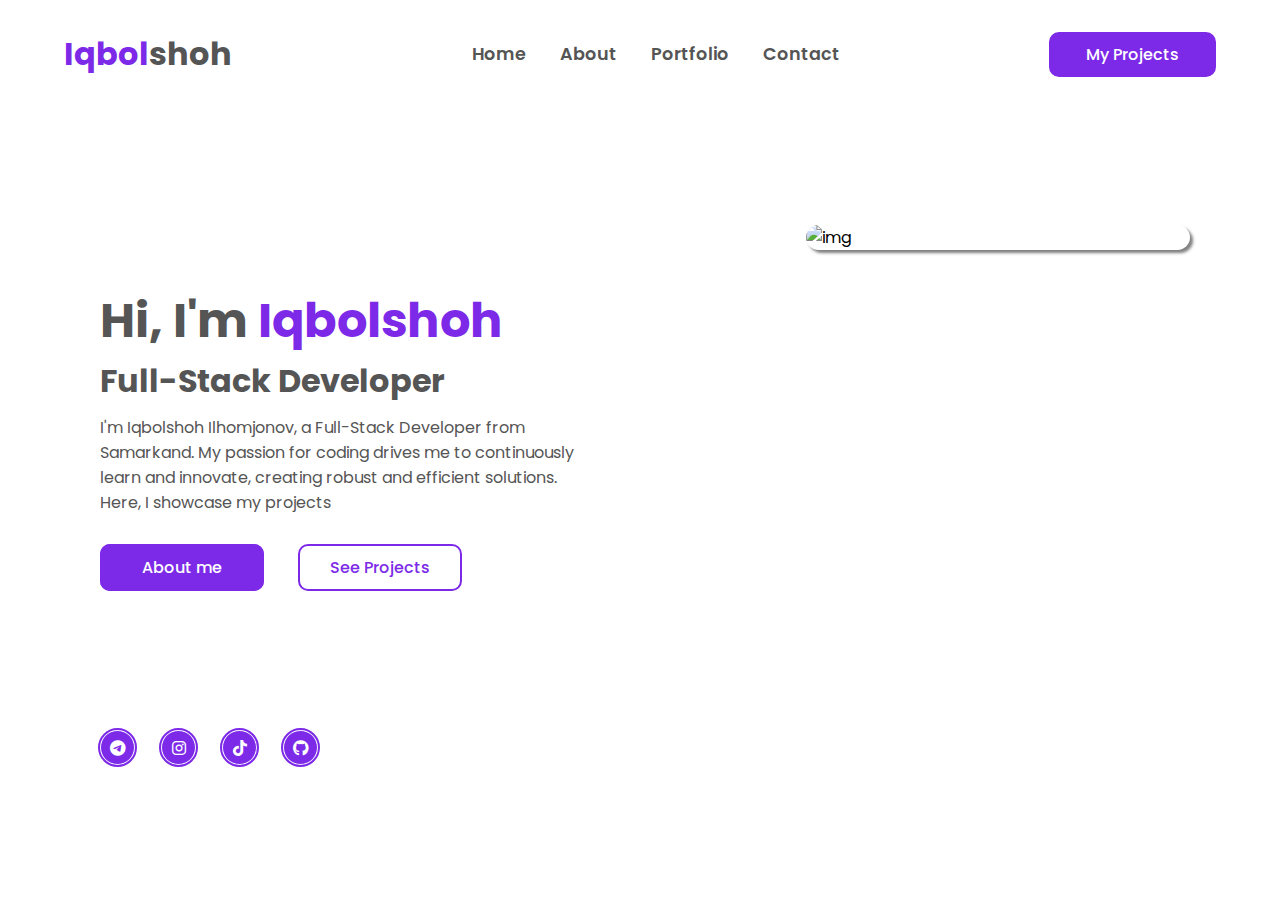
==== about.html @ 46faf86e "commit" ====
<!DOCTYPE html>
<html lang="en">

<head>
    <meta charset="UTF-8">
    <meta name="viewport" content="width=device-width, initial-scale=1.0">
    <link rel="stylesheet" href="https://cdnjs.cloudflare.com/ajax/libs/font-awesome/6.2.0/css/all.min.css">
    <title>Iqbolshoh Ilhomjonov</title>
    <link rel="stylesheet" href="./src/css/header.css">
    <link rel="stylesheet" href="./src/css/style.css">
    <link rel="icon" href="./favicon.ico">
</head>

<body>
    <header class="header-container">
        <h2 class="logo-text" onclick="window.location.href='./'"><span class="logo-highlight">Iqbol</span>shoh</h2>
        <nav class="nav-links">
            <a href="./">Home</a>
            <a href="about.html">About</a>
            <a href="portfolio.html">Portfolio</a>
            <a href="contact.html">Contact</a>
        </nav>
        <a href="portfolio.html" class="button-projects">My Projects</a>
    </header>

    <img src="./images/iqbolshoh2.jpg" alt="img" class="image">

    <section class="home">
        <div class="content">
            <h2>Hi, I'm <span>Iqbolshoh</span></h2>
            <h4>Full-Stack Developer</h4>
            <p>I'm Iqbolshoh Ilhomjonov, a Full-Stack Developer from Samarkand. My passion for coding drives me to
                continuously learn and innovate, creating robust and efficient solutions. Here, I showcase my projects
            </p>
            <div class="btn-group">
                <a href="about.html">About me</a>
                <a href="portfolio.html">See Projects</a>
            </div>

            <div class="social-icons">
                <a href="https://t.me/Iqbolshoh_777"><i class="fa-brands fa-telegram"></i></a>
                <a href="https://www.instagram.com/iqbolshoh_777/"><i class="fa-brands fa-instagram"></i></a>
                <a href="https://tiktok.com/@IIqbolshoh_777/"><i class="fa-brands fa-tiktok"></i></a>
                <a href="https://github.com/iqbolshoh"><i class="fa-brands fa-github"></i></a>
            </div>
        </div>
    </section>
</body>

</html>
---- src/css/header.css ----
@import url('https://fonts.googleapis.com/css2?family=Poppins:wght@300;400;500;600;700;800;900&display=swap');

* {
    margin: 0;
    padding: 0;
    box-sizing: border-box;
    font-family: 'Poppins', sans-serif;
}

.header-container {
    position: fixed;
    top: 0;
    left: 0;
    width: 100%;
    padding: 30px 5%;
    display: flex;
    justify-content: space-between;
    align-items: center;
    z-index: 100;
    background-color: white;
}

.logo-text {
    font-size: 2em;
    color: #555;
    cursor: default;
}

.logo-highlight {
    color: #7d2ae8;
}

.nav-links a {
    position: relative;
    font-size: 1.1em;
    color: #555;
    text-decoration: none;
    font-weight: 600;
    margin-left: 30px;
}

.nav-links a::after {
    content: '';
    position: absolute;
    left: 0;
    bottom: -6px;
    width: 100%;
    height: 3px;
    background: #7d2ae8;
    border-radius: 5px;
    transform-origin: right;
    transform: scaleX(0);
    transition: transform .5s;
}

.nav-links a:hover {
    color: #7d2ae8;
}

.nav-links a:hover::after {
    transform: scaleX(1);
    transform-origin: left;
}

.button-projects {
    color: #fff;
    text-decoration: none;
    padding: 8px 35px;
    background: #7d2ae8;
    border-radius: 10px;
    border: 2px solid #7d2ae8;
    font-weight: 500;
    transition: .3s;
}

.button-projects:hover {
    color: #7d2ae8;
    background: transparent;
}

@media (max-width: 1024px) {
    .header-container {
        padding: 40px 4%;
    }
}

@media (max-width: 768px) {
    .header-container {
        padding: 30px 3%;
    }

    .logo-text {
        font-size: 29px;
    }

    .nav-links {
        margin-left: 0;
    }

    .nav-links a {
        margin-left: 10px;
        font-size: 14px;
    }
}

@media (max-width: 480px) {
    .header-container {
        padding: 20px 15px;
    }

    .logo-text {
        font-size: 19px;
    }

    .button-projects {
        display: none;
    }

    .nav-links a {
        margin-left: 7px;
        font-size: 14px;
    }
}

@media (max-width: 390px) {
    .logo-text {
        font-size: 17px;
    }

    .nav-links a {
        margin-left: 3px;
        font-size: 13px;
    }
}
---- src/css/style.css ----
.home {
    height: 100vh;
    display: flex;
    align-items: center;
    padding: 30px 100px;
}

.image {
    position: absolute;
    width: 30%;
    left: 63%;
    top: 25%;
    border-radius: 17px;
    box-shadow: 3px 3px 3px rgba(0, 0, 0, 0.5);
}

.content {
    max-width: 500px;
    color: #555;
}

.content h2 {
    font-size: 3em;
}

.content h2 span {
    color: #7d2ae8;
}

.content h4 {
    font-size: 2em;
}

.content p {
    padding: 10px 0 40px 0;
}

.btn-group a {
    color: #fff;
    text-decoration: none;
    padding: 10px 40px;
    background: #7d2ae8;
    border-radius: 10px;
    border: 2px solid #7d2ae8;
    font-weight: 500;
    transition: .3s;
}

.btn-group a:hover:nth-child(1) {
    color: #7d2ae8;
    background: transparent;
}

.btn-group a:nth-child(2) {
    color: #7d2ae8;
    background: transparent;
    margin-left: 30px;
    padding: 10px 30px;
}

.btn-group a:hover:nth-child(2) {
    color: #fff;
    background: #7d2ae8;
}

.social-icons {
    position: relative;
    top: 150px;
}

.social-icons a {
    display: inline-block;
    width: 35px;
    height: 35px;
    background: #7d2ae8;
    border-radius: 50%;
    margin-right: 22px;
    text-align: center;
    line-height: 35px;
    border: 1.5px solid #fff;
    outline: 2px solid #7d2ae8;
    transition: .3s;
}

.social-icons a:hover {
    transform: translateY(-7px);
}

.social-icons a i {
    color: #fff;
}

@media (max-width: 1024px) {
    .home {
        height: auto;
        padding: 0px;
        display: block;
    }

    .image {
        position: relative;
        width: 55%;
        left: 22%;
        top: 170px;
    }

    .content {
        max-width: 555px;
        padding-top: 20%;
        margin-left: 22%;
    }

    .social-icons {
        top: 40px;
    }

    .social-icons a {
        margin-right: 50px;
    }
}

@media (max-width: 768px) {

    .content {
        max-width: 440px;
        padding-top: 23%;
        margin-left: 22%;
    }

    .social-icons {
        top: 40px;
    }

    .social-icons a {
        margin-right: 50px;
    }
}

@media (max-width: 480px) {
    .home {
        padding: 0px 35px;
    }

    .image {
        width: 80%;
        left: 35px;
        top: 90px;
    }

    .content {
        padding-top: 33%;
        margin-left: 0px;
    }

    .content h2 {
        font-size: 25px;
    }

    .content h4 {
        font-size: 22px;
    }

    .content p {
        font-size: 14px;
    }

    .social-icons {
        top: 40px;
    }

    .social-icons a {
        margin-right: 30px;
    }

    .btn-group a {
        padding: 10px;
    }

    .btn-group a:nth-child(2) {
        margin-left: 10px;
    }
}
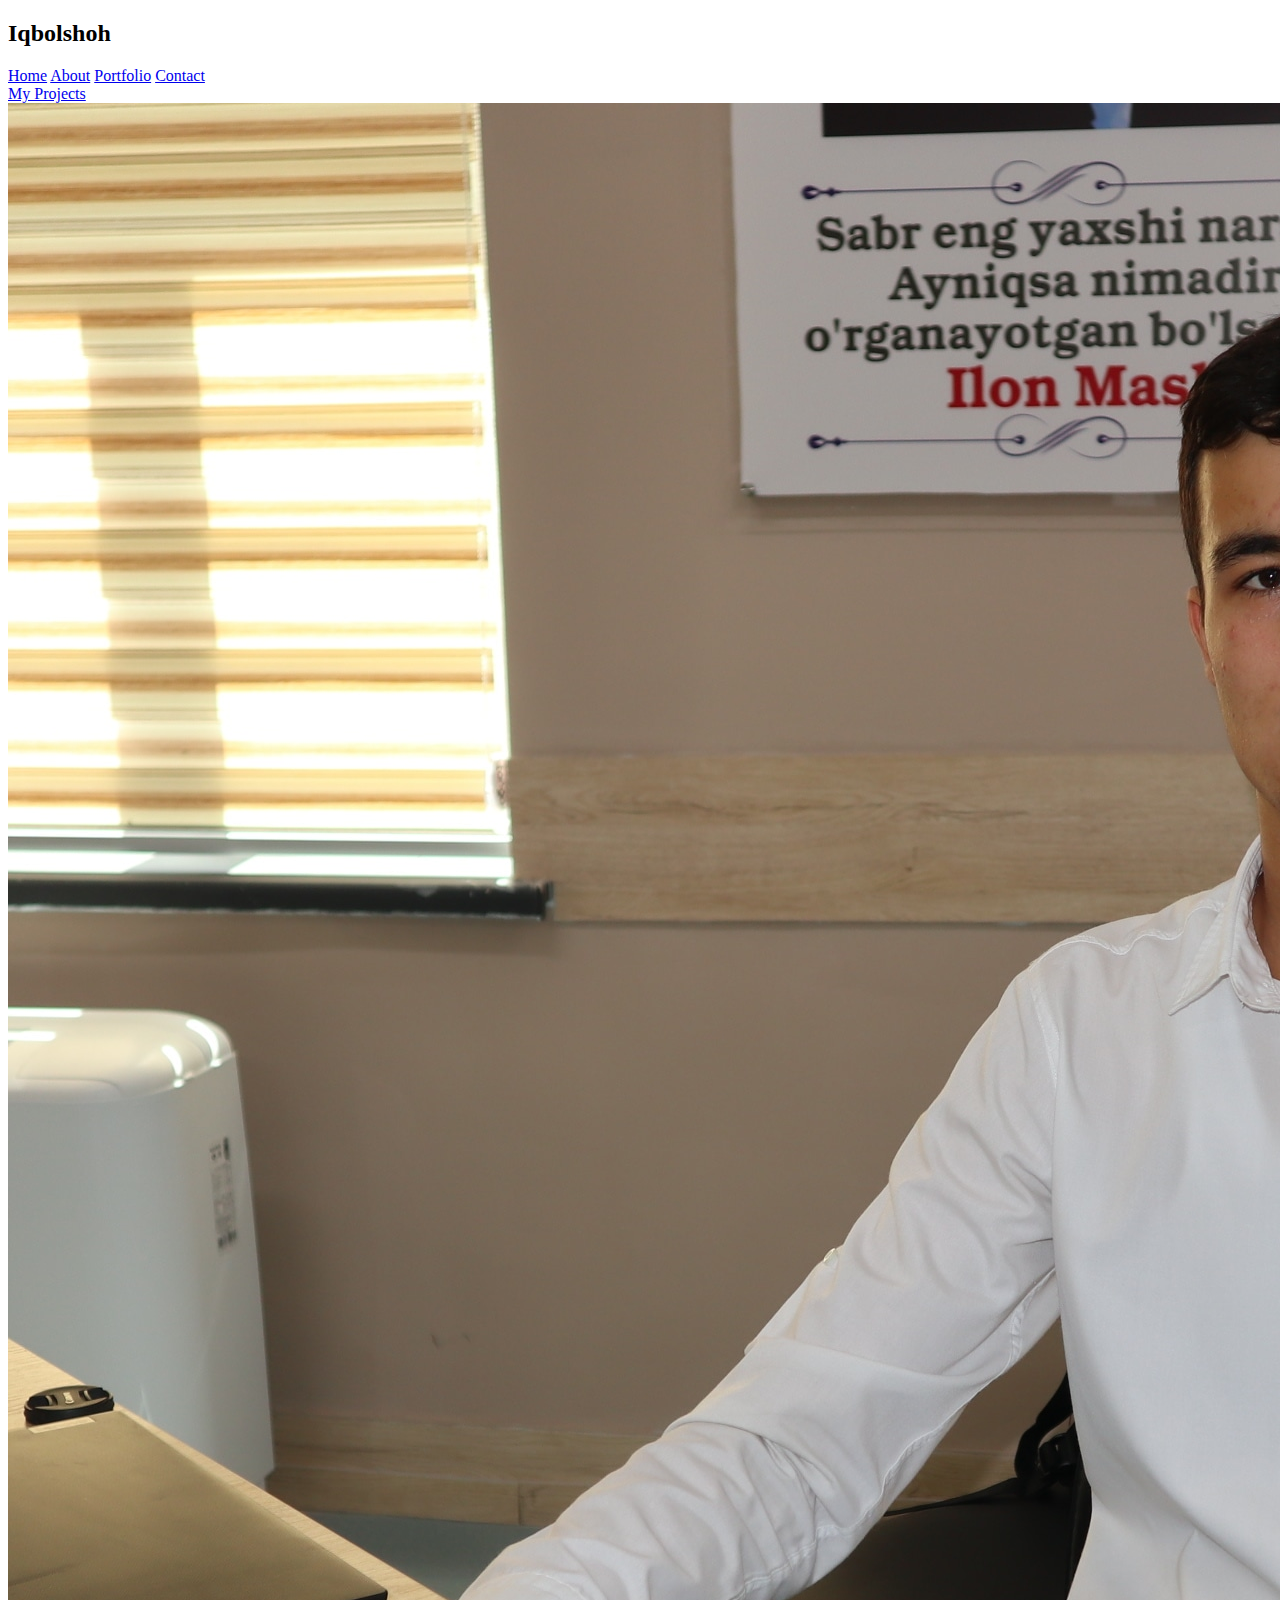
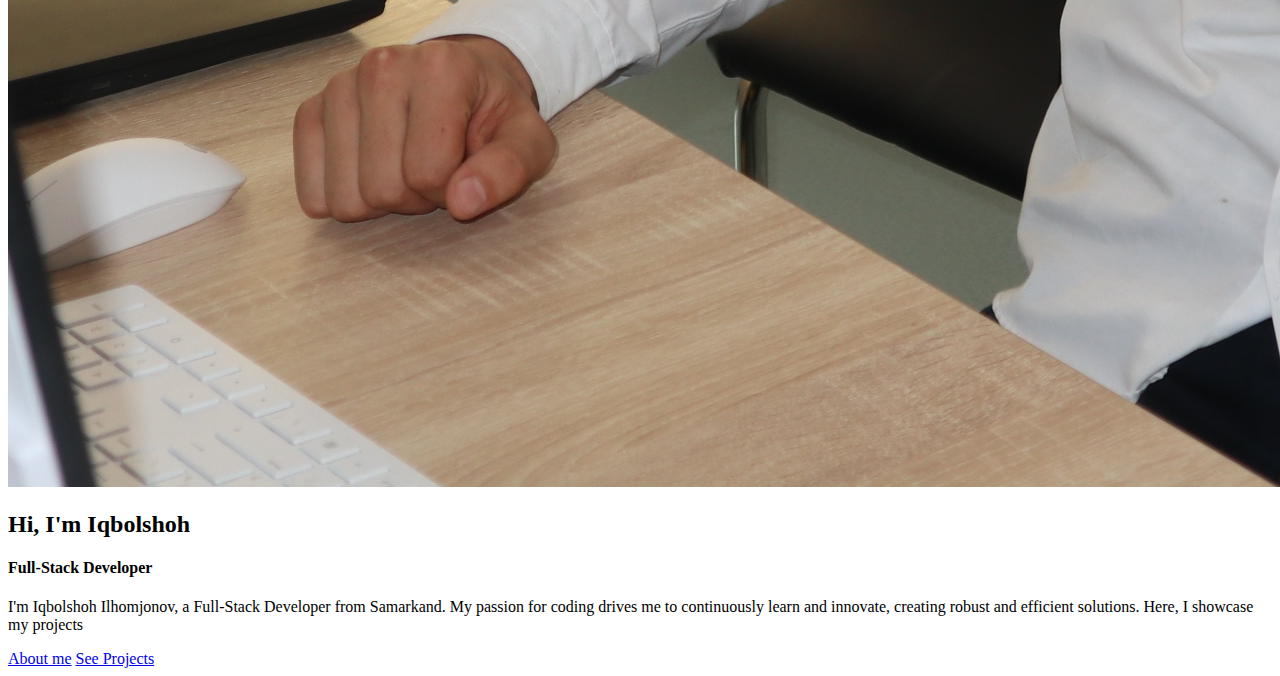
==== commit 4477051f: "commit" ====
--- a/about.html
+++ b/about.html
@@ -4,11 +4,19 @@
 <head>
     <meta charset="UTF-8">
     <meta name="viewport" content="width=device-width, initial-scale=1.0">
-    <link rel="stylesheet" href="https://cdnjs.cloudflare.com/ajax/libs/font-awesome/6.2.0/css/all.min.css">
-    <title>Iqbolshoh Ilhomjonov</title>
-    <link rel="stylesheet" href="./src/css/header.css">
-    <link rel="stylesheet" href="./src/css/style.css">
+    <meta name="description" content="Iqbolshoh's Personal Web-Site. +998997799333">
+    <meta name="keywords" content="ilhomjonov, iqbolshoh, ikromjonovich, iqbolshoh_777, programmer_777, iqbolshoh dev">
+
+    <meta property="og:title" content="Iqbolshoh Ilhomjonov">
+    <meta property="og:description" content="Iqbolshoh's Personal Web-Site. +998997799333">
+    <meta property="og:image" content="https://iqbolshoh.uz/images/iqbolshoh1.jpg">
+    <meta property="og:image:alt" content="Iqbolshoh Ilhomjonov's profile picture">
+    <meta property="og:url" content="https://iqbolshoh.uz/">
+    <meta property="og:type" content="website">
+
+    <link rel="stylesheet" href="./css/home-about.css">
     <link rel="icon" href="./favicon.ico">
+    <title>About</title>
 </head>
 
 <body>
@@ -23,7 +31,7 @@
         <a href="portfolio.html" class="button-projects">My Projects</a>
     </header>
 
-    <img src="./images/iqbolshoh2.jpg" alt="img" class="image">
+    <img src="./src/images/iqbolshoh2.jpg" alt="img" class="image">
 
     <section class="home">
         <div class="content">
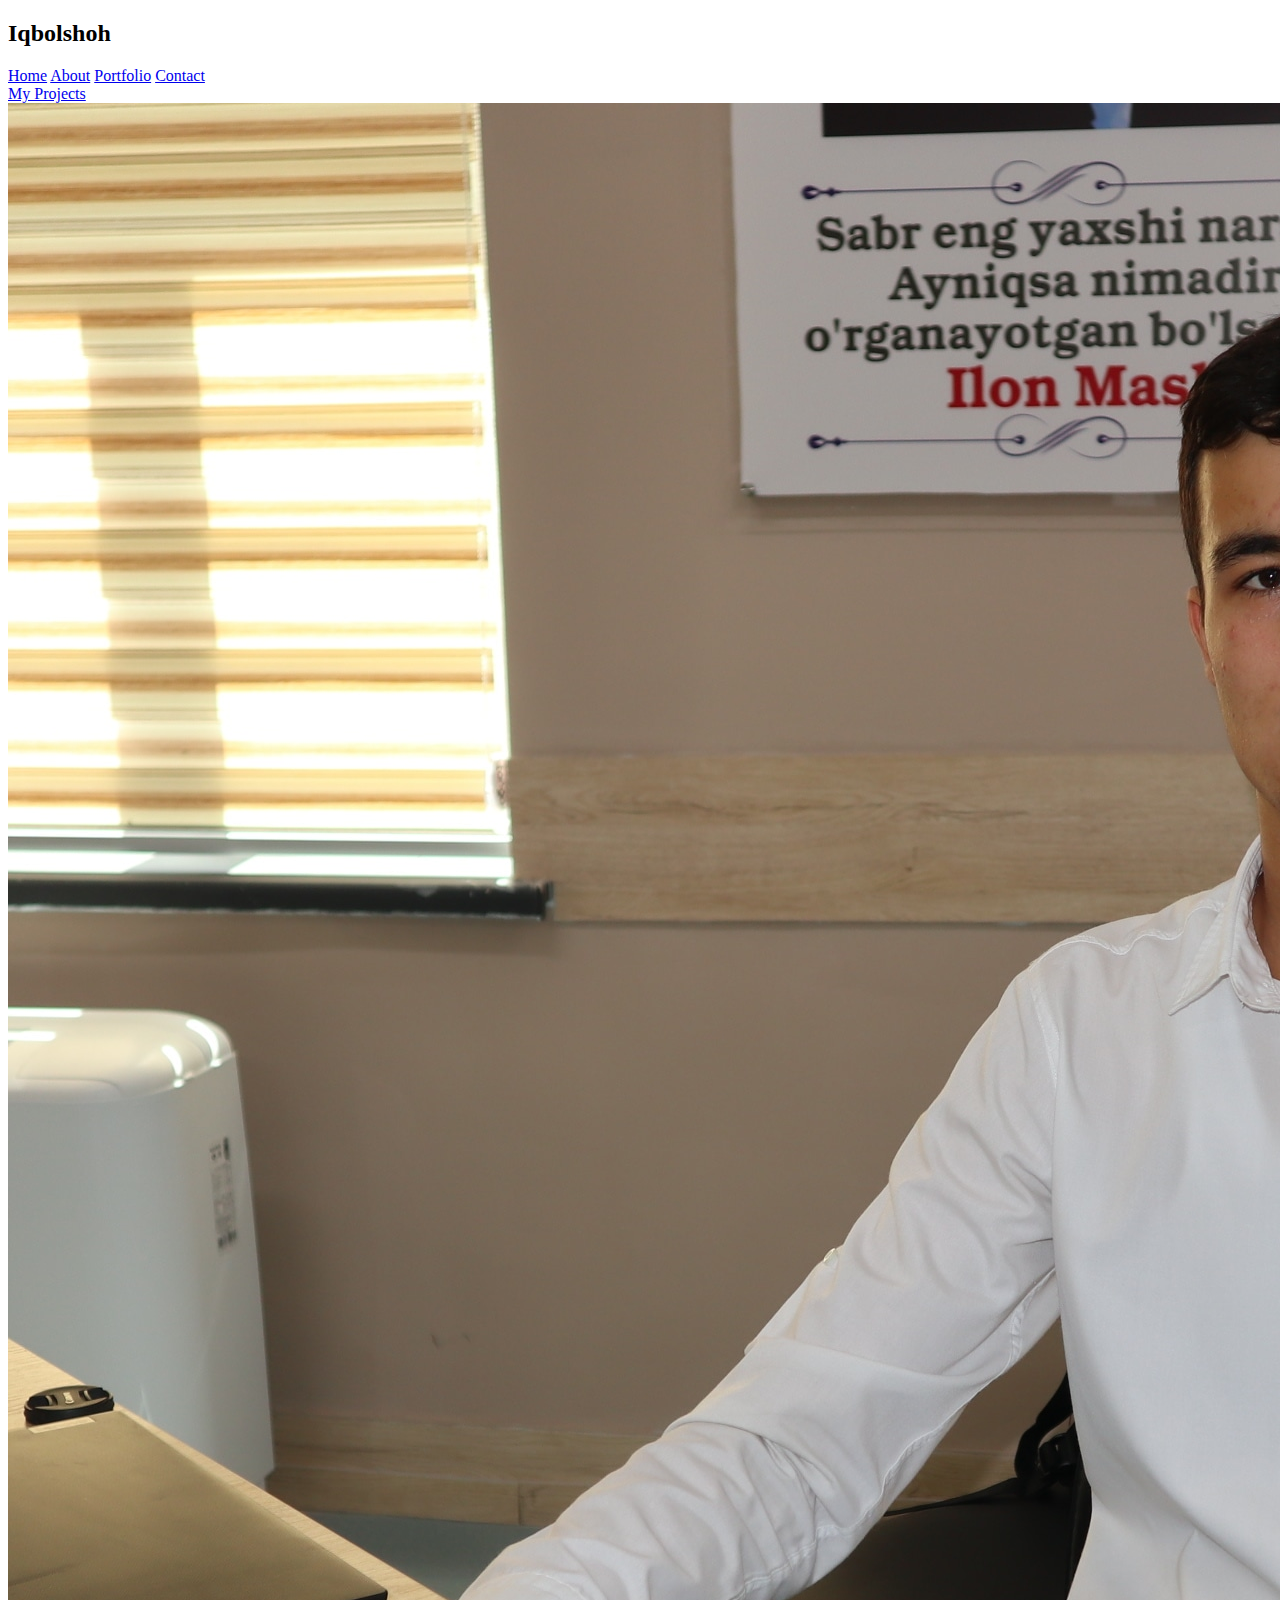
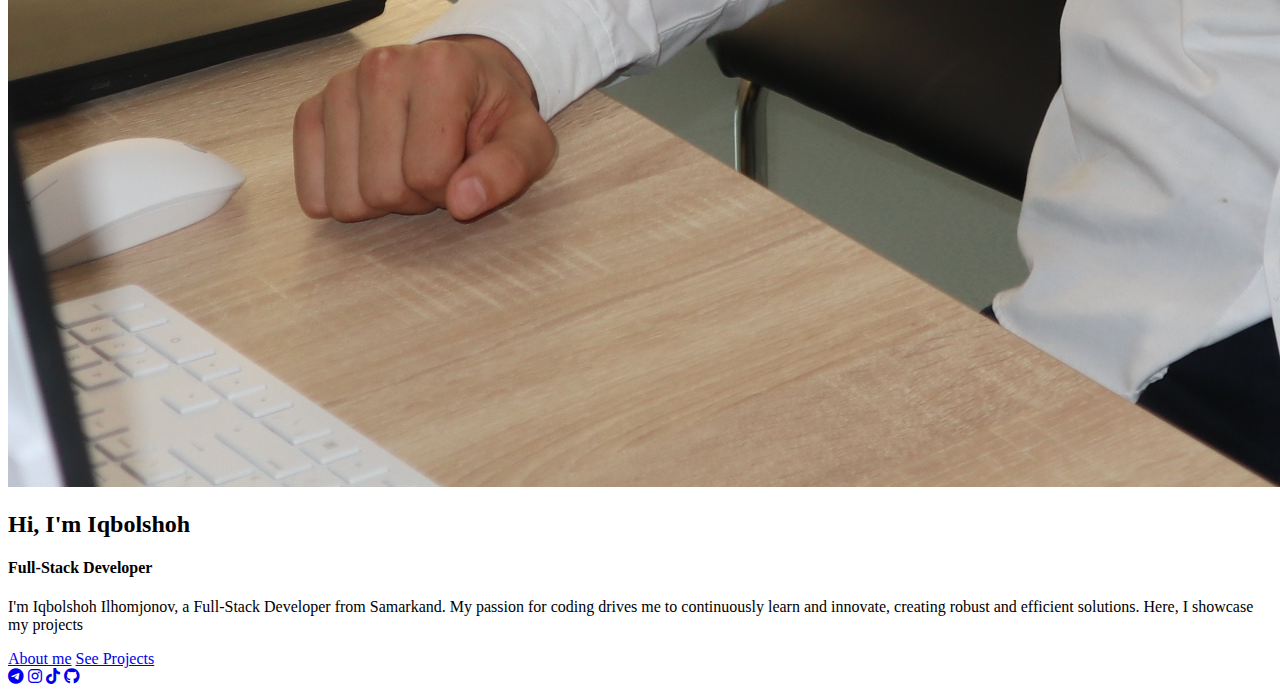
==== commit 3280b571: "commit" ====
--- a/about.html
+++ b/about.html
@@ -15,6 +15,8 @@
     <meta property="og:type" content="website">
 
     <link rel="stylesheet" href="./css/home-about.css">
+    <link rel="stylesheet" href="https://cdnjs.cloudflare.com/ajax/libs/font-awesome/6.2.0/css/all.min.css">
+    <link rel="stylesheet" href="./css/header.css">
     <link rel="icon" href="./favicon.ico">
     <title>About</title>
 </head>
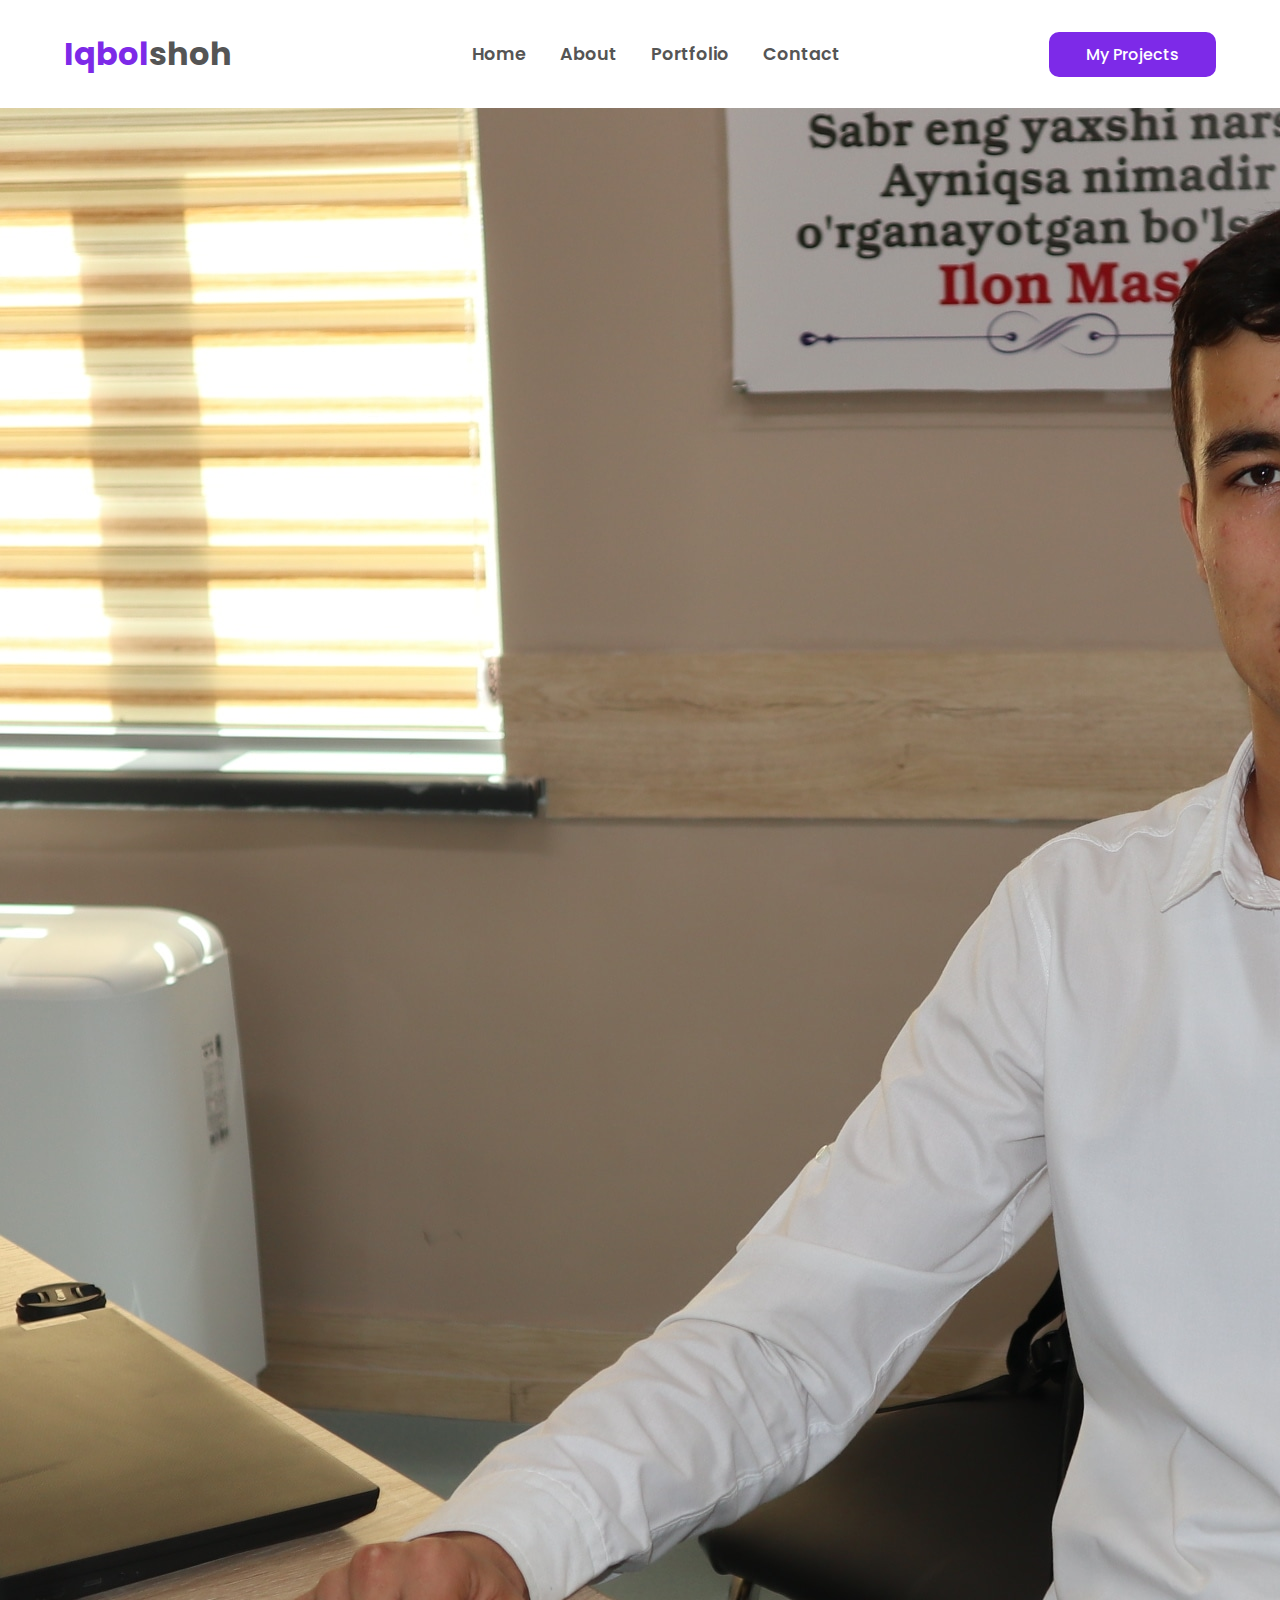
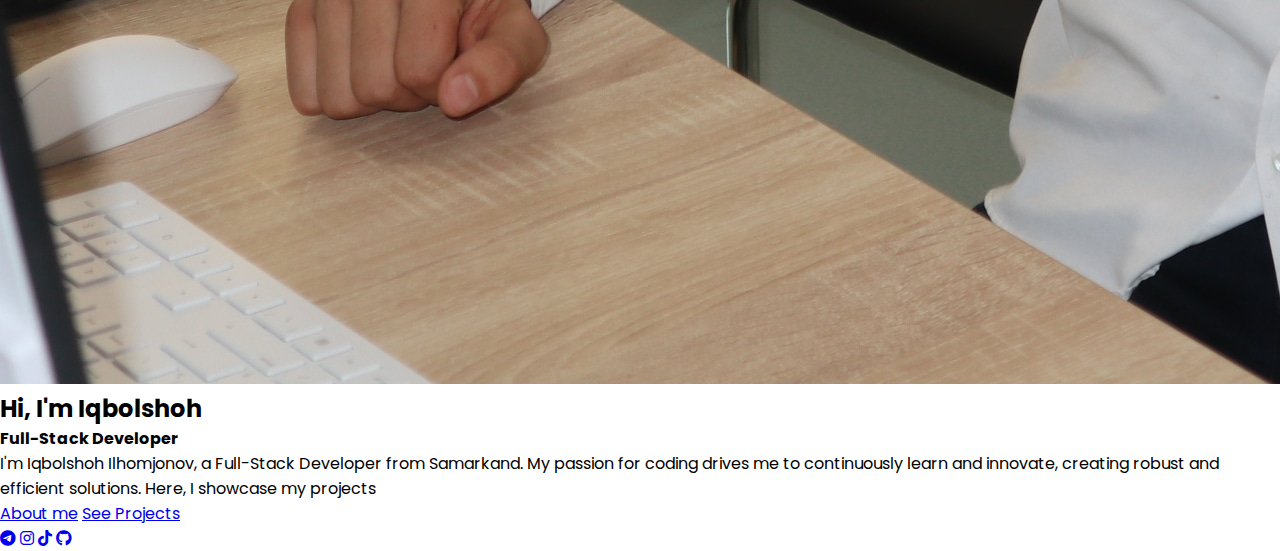
==== commit cea948a7: "commit" ====
--- a/about.html
+++ b/about.html
@@ -14,9 +14,10 @@
     <meta property="og:url" content="https://iqbolshoh.uz/">
     <meta property="og:type" content="website">
 
-    <link rel="stylesheet" href="./css/home-about.css">
+    <link rel="stylesheet" href="./src/css/home-about.css">
     <link rel="stylesheet" href="https://cdnjs.cloudflare.com/ajax/libs/font-awesome/6.2.0/css/all.min.css">
-    <link rel="stylesheet" href="./css/header.css">
+    <link rel="stylesheet" href="./css/social-icons.css">
+    <link rel="stylesheet" href="./src/css/header.css">
     <link rel="icon" href="./favicon.ico">
     <title>About</title>
 </head>
--- a/src/css/header.css
+++ b/src/css/header.css
@@ -0,0 +1,134 @@
+@import url('https://fonts.googleapis.com/css2?family=Poppins:wght@300;400;500;600;700;800;900&display=swap');
+
+* {
+    margin: 0;
+    padding: 0;
+    box-sizing: border-box;
+    font-family: 'Poppins', sans-serif;
+}
+
+.header-container {
+    position: fixed;
+    top: 0;
+    left: 0;
+    width: 100%;
+    padding: 30px 5%;
+    display: flex;
+    justify-content: space-between;
+    align-items: center;
+    z-index: 100;
+    background-color: white;
+}
+
+.logo-text {
+    font-size: 2em;
+    color: #555;
+    cursor: default;
+}
+
+.logo-highlight {
+    color: #7d2ae8;
+}
+
+.nav-links a {
+    position: relative;
+    font-size: 1.1em;
+    color: #555;
+    text-decoration: none;
+    font-weight: 600;
+    margin-left: 30px;
+}
+
+.nav-links a::after {
+    content: '';
+    position: absolute;
+    left: 0;
+    bottom: -6px;
+    width: 100%;
+    height: 3px;
+    background: #7d2ae8;
+    border-radius: 5px;
+    transform-origin: right;
+    transform: scaleX(0);
+    transition: transform .5s;
+}
+
+.nav-links a:hover {
+    color: #7d2ae8;
+}
+
+.nav-links a:hover::after {
+    transform: scaleX(1);
+    transform-origin: left;
+}
+
+.button-projects {
+    color: #fff;
+    text-decoration: none;
+    padding: 8px 35px;
+    background: #7d2ae8;
+    border-radius: 10px;
+    border: 2px solid #7d2ae8;
+    font-weight: 500;
+    transition: .3s;
+}
+
+.button-projects:hover {
+    color: #7d2ae8;
+    background: transparent;
+}
+
+@media (max-width: 1024px) {
+    .header-container {
+        padding: 40px 4%;
+    }
+}
+
+@media (max-width: 768px) {
+    .header-container {
+        padding: 30px 3%;
+    }
+
+    .logo-text {
+        font-size: 29px;
+    }
+
+    .nav-links {
+        margin-left: 0;
+    }
+
+    .nav-links a {
+        margin-left: 10px;
+        font-size: 14px;
+    }
+}
+
+@media (max-width: 480px) {
+    .header-container {
+        padding: 20px 15px;
+    }
+
+    .logo-text {
+        font-size: 19px;
+    }
+
+    .button-projects {
+        display: none;
+    }
+
+    .nav-links a {
+        margin-left: 7px;
+        font-size: 14px;
+    }
+}
+
+@media (max-width: 390px) {
+    .logo-text {
+        font-size: 17px;
+    }
+
+    .nav-links a {
+        margin-left: 3px;
+        font-size: 13px;
+    }
+}